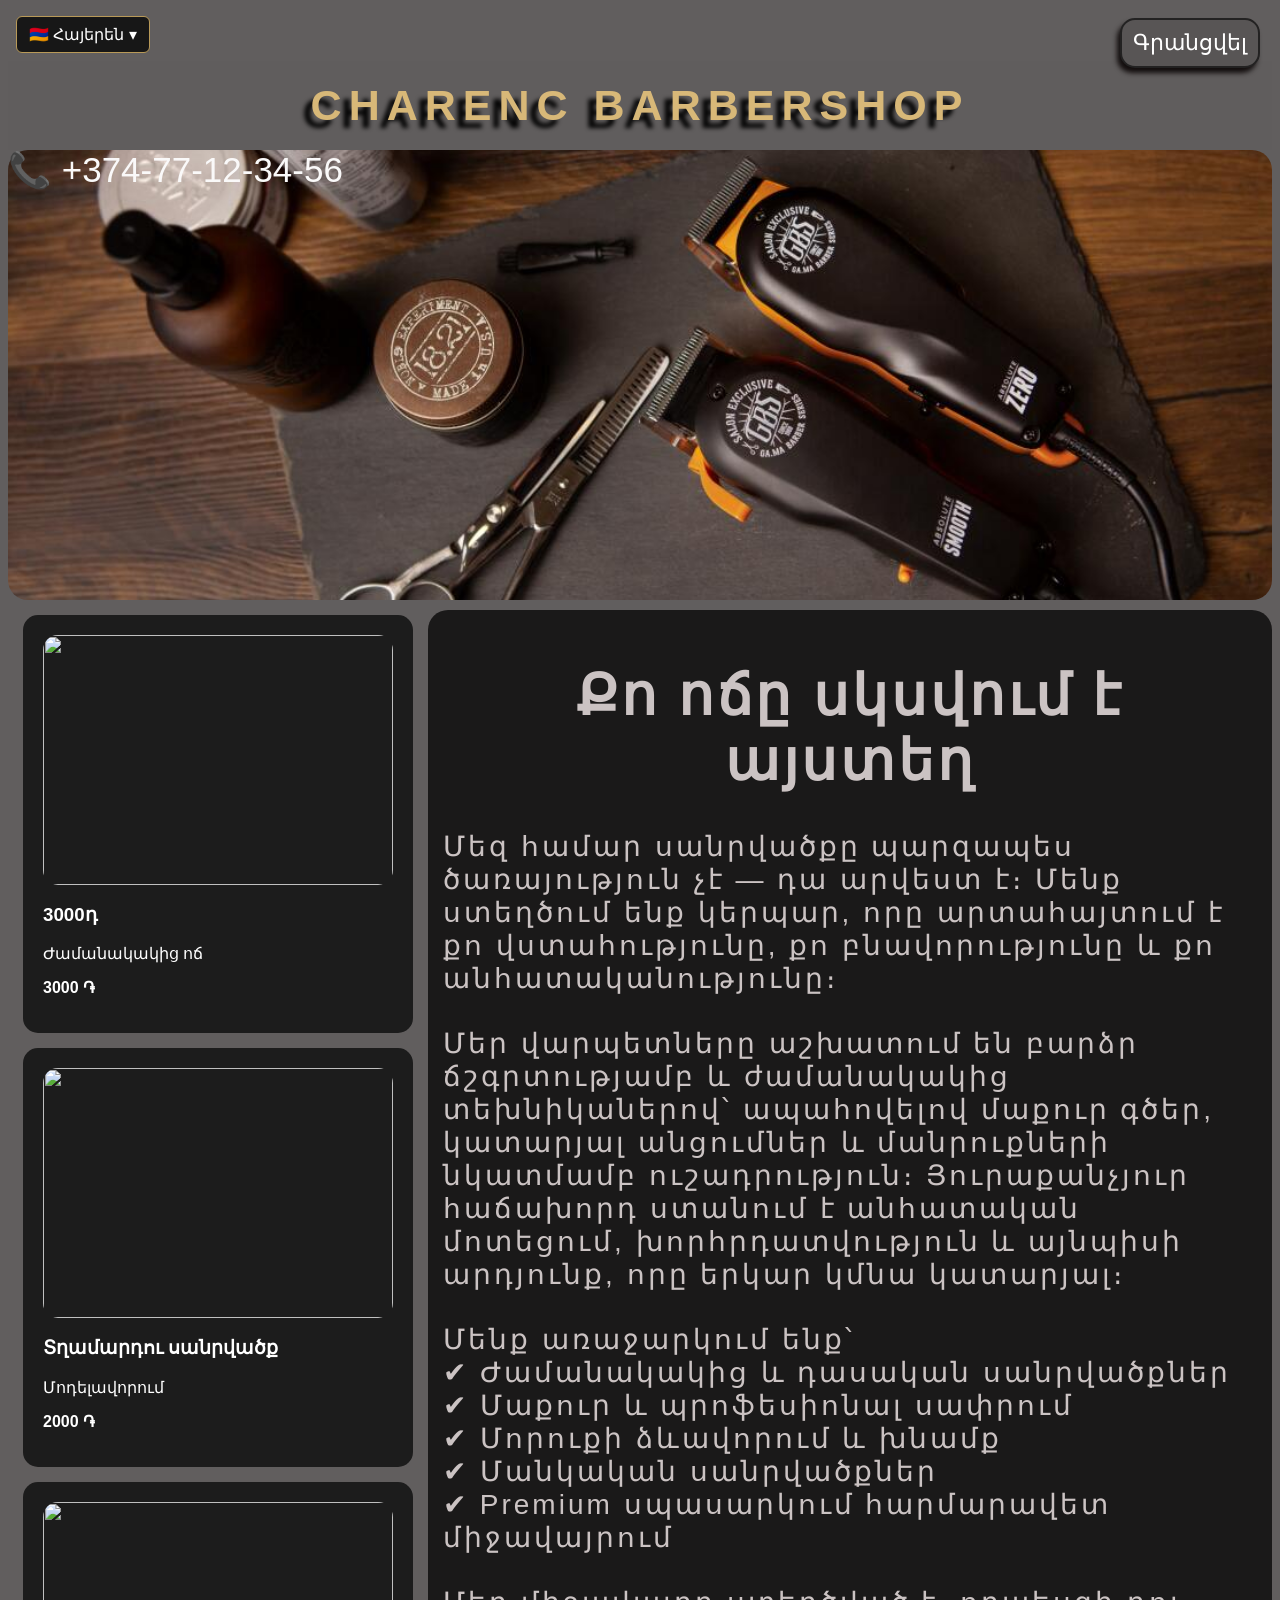
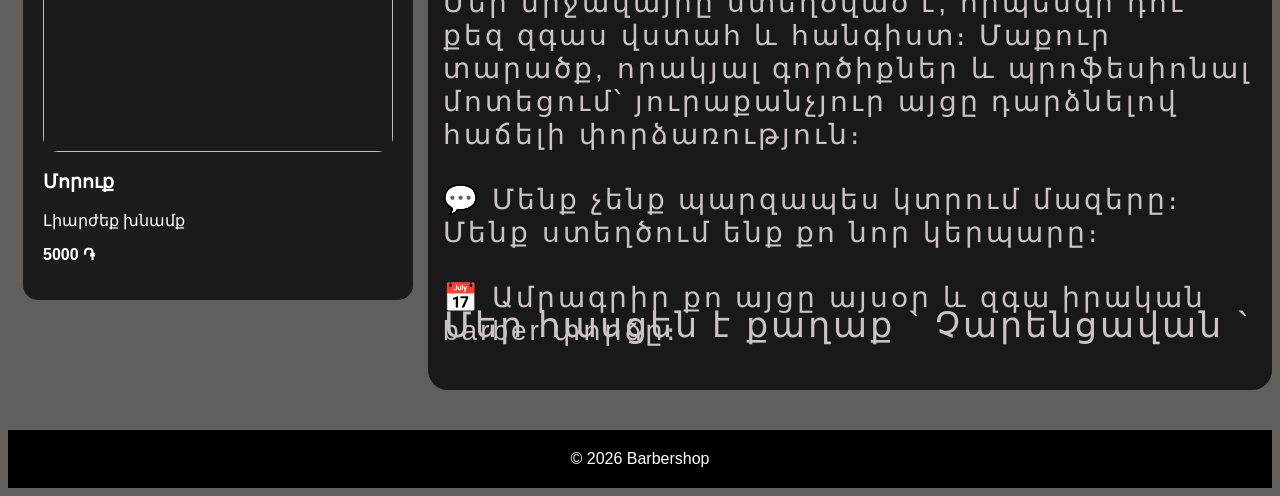
==== public/index.html @ 631d542e "Update index.html" ====
<!DOCTYPE html>
<html lang="hy">
<head>
<meta charset="UTF-8">
<meta name="viewport" content="width=device-width, initial-scale=1.0">
<title>Barbershop</title>
<link rel="stylesheet" href="tun.css">
<style>

</style>

</head>

<body>
<details class="language-switch">
  <summary id="languageButton">🌐 Լեզու ▾</summary>
  <div class="language-menu" aria-label="Language">
    <button type="button" onclick="changeLanguage('hy')" data-lang="hy">🇦🇲 Հայերեն</button>
    <button type="button" onclick="changeLanguage('ru')" data-lang="ru">🇷🇺 Русский</button>
    <button type="button" onclick="changeLanguage('en')" data-lang="en">🇬🇧 English</button>
  </div>
</details>
<button id="bookBtn" >Գրանցվել</button>
<header>
    <p class="p" id="p"> CHARENC BARBERSHOP</p>
   
     
  
</header>



<div id="bookingModal">
  <img class="dd" src="public/img/barber.jpeg" alt="">
<label>Անուն</label><input type="text" id="nameInput" placeholder="Անուն"/>
<label>Հեռախոս</label><input type="text" id="phoneInput" placeholder="հեռախոսահամարը՝ 077123456"/>
<label>Օր</label><select id="daySelect"></select>
<label>Ժամ</label><select id="timeSelect"></select>
<div class="modal-buttons">
<button id="confirmBooking">Հաստատել</button>
<button id="closeModal">Փակել</button>
</div>
<p id="statusMsg"></p>
</div>
<div class="hero">
    
📞 +374-77-12-34-56

</div>
<div class="text1">
     <div class="text2">  
        <div class="card">
            <img src="img/mens-hair-cut-min.jpg" alt="">
            <h3>Տղամարդու սանրվածք</h3>
            <p>Ժամանակակից ոճ</p>
       <p><strong class="service-price"
   data-amd="3000"
   data-rub="600"
   data-usd="8">3000 ֏</strong></p>
            
        </div>
        
        <div class="card">
            <img src="img/Picsart_24-06-06_10-03-38-354-scaled.jpg">
            <h3>Մորուք</h3>
            <p>Մոդելավորում</p>
           <p><strong class="service-price"
   data-amd="2000"
   data-rub="500"
   data-usd="7">2000 ֏</strong></p>
        </div>
        
        <div class="card">
            <img src="img/images.jpg">
            <h3>VIP Փաթեթ</h3>
            <p>Լիարժեք խնամք</p>
         <p><strong class="service-price"
   data-amd="5000"
   data-rub="800"
   data-usd="10">5000 ֏</strong></p>
        </div>
     </div>    
        
    <div class="text">
        
           <h1>  Քո ոճը սկսվում է այստեղ</h1>
    <P>
    Մեզ համար սանրվածքը պարզապես ծառայություն չէ — դա արվեստ է։
    Մենք ստեղծում ենք կերպար, որը արտահայտում է քո վստահությունը, քո բնավորությունը և քո անհատականությունը։
    <br>
    Մեր վարպետները աշխատում են բարձր ճշգրտությամբ և ժամանակակից տեխնիկաներով՝ ապահովելով մաքուր գծեր, կատարյալ անցումներ և մանրուքների նկատմամբ ուշադրություն։ Յուրաքանչյուր հաճախորդ ստանում է անհատական մոտեցում, խորհրդատվություն և այնպիսի արդյունք, որը երկար կմնա կատարյալ։
    
    Մենք առաջարկում ենք՝<br>
    ✔ Ժամանակակից և դասական սանրվածքներ<br>
    ✔ Մաքուր և պրոֆեսիոնալ սափրում<br>
    ✔ Մորուքի ձևավորում և խնամք<br>
    ✔ Մանկական սանրվածքներ<br>
    ✔ Premium սպասարկում հարմարավետ միջավայրում<br><br>
    
    Մեր միջավայրը ստեղծված է, որպեսզի դու քեզ զգաս վստահ և հանգիստ։
     Մաքուր տարածք, որակյալ գործիքներ և պրոֆեսիոնալ մոտեցում՝
      յուրաքանչյուր այցը դարձնելով հաճելի փորձառություն։<br><br>
    
    💬 Մենք չենք պարզապես կտրում մազերը։
    Մենք ստեղծում ենք քո նոր կերպարը։<br><br>
    
    📅 Ամրագրիր քո այցը այսօր և զգա իրական barber փորձը։
        </p>
        <div class="hasc">
             Մեր հասցեն է քաղաք ` Չարենցավան `
        </div>
    </div>  
</div> 
<div class="footer">
<footer>
© 2026 Barbershop
</footer>
</div>
<!-- Lightbox -->

<div id="lightbox" onclick="closeImage()">
<img id="lightbox-img">
</div>

<script>

const API_URL = "/api";

const bookBtn=document.getElementById("bookBtn");
const modal=document.getElementById("bookingModal");
const closeModal=document.getElementById("closeModal");
const daySelect=document.getElementById("daySelect");
const timeSelect=document.getElementById("timeSelect");
const confirmBooking=document.getElementById("confirmBooking");
const statusMsg=document.getElementById("statusMsg");
const nameInput=document.getElementById("nameInput");
const phoneInput=document.getElementById("phoneInput");

  let closedWeekdays = [];
let closedDates = [];
function showAlert(message, type) {
  statusMsg.textContent = translateDynamicMessage(message);
  statusMsg.className = "alert " + type;
  statusMsg.style.display = "block";

  setTimeout(() => {
    statusMsg.style.display = "none";
  }, 4000);
}
async function loadClosedDays() {
  try {
    const res = await fetch(`${API_URL}/closed-days`);
    const data = await res.json();
    closedWeekdays = data.weekdays || [];
    closedDates = data.dates || [];
  } catch (err) {
    console.error("Closed days error");
  }
}
  
bookBtn.onclick=async()=>{modal.style.display="block";statusMsg.textContent="";loadNextWeekDays();await loadTimesWithAvailability();}
closeModal.onclick=()=>{modal.style.display="none";}
daySelect.onchange=async()=>{await loadTimesWithAvailability();}

async function loadNextWeekDays(){
  await loadClosedDays();

  daySelect.innerHTML="";
  const today=new Date();

  for(let i=0;i<=6;i++){
    let d=new Date();
    d.setDate(today.getDate()+i);

    let value=d.toISOString().split("T")[0];
    let weekday=d.getDay(); // 0-6
    let locale = currentLang === "ru" ? "ru-RU" : currentLang === "en" ? "en-US" : "hy-AM";
    let label=d.toLocaleDateString(locale,{weekday:"long",year:"numeric",month:"long",day:"numeric"});

    let option=document.createElement("option");
    option.value=value;
    option.textContent=label;

    if(closedWeekdays.includes(String(weekday)) || closedDates.includes(value)){
      option.disabled=true;
      option.textContent += " (" + translations[currentLang].closedDay + ")";
    }

    daySelect.appendChild(option);
  }
}

function generateAllSlots(){let slots=[],startHour=10,endHour=23;for(let h=startHour;h<endHour;h++){for(let m=0;m<60;m+=30){slots.push(`${String(h).padStart(2,"0")}:${String(m).padStart(2,"0")}`);}}return slots;}

async function loadTimesWithAvailability(){
timeSelect.innerHTML="";
const selectedDate=daySelect.value;
const allSlots=generateAllSlots();
try{const res=await fetch(`${API_URL}/bookings?date=${selectedDate}`);const bookedTimes=await res.json();
allSlots.forEach(slot=>{const option=document.createElement("option");option.value=slot;if(bookedTimes.includes(slot)){option.textContent=`${slot} (${translations[currentLang].booked})`;option.disabled=true;}else{option.textContent=slot;}timeSelect.appendChild(option);});
 }catch(err){showAlert("❌ Սերվերի խնդիր", "error");}
}

confirmBooking.onclick = async () => {
  const name = nameInput.value.trim();
  const phone = phoneInput.value.trim();
  const date = daySelect.value;
  const time = timeSelect.value;

  if (!name || !phone) {
    showAlert("❌ Լրացրեք բոլոր դաշտերը", "error");
    return;
  }

  showAlert("⏳ Ուղարկվում է...", "success");

  try {
    const res = await fetch(`${API_URL}/book`, {
      method: "POST",
      headers: { "Content-Type": "application/json" },
      body: JSON.stringify({ name, phone, date, time })
    });

    const data = await res.json();

    if (res.ok) {
      statusMsg.textContent = "✅ " + translations[currentLang].bookingSuccess;
      await loadTimesWithAvailability();
    } else {
      showAlert("❌ " + data.message, "error");
    }

  } catch (err) {
    showAlert("❌ Սերվերի խնդիր", "error");
  }
};
</script>



<script>
let currentLang = "hy";
const translations = {
  hy: {
    book:"Գրանցվել", name:"Անուն", phone:"Հեռախոս", phonePlaceholder:"հեռախոսահամարը՝ 077123456",
    day:"Օր", time:"Ժամ", confirm:"Հաստատել", close:"Փակել",
    title:"Քո ոճը սկսվում է այստեղ",
    paragraph:`Մեզ համար սանրվածքը պարզապես ծառայություն չէ — դա արվեստ է։
Մենք ստեղծում ենք կերպար, որը արտահայտում է քո վստահությունը, քո բնավորությունը և քո անհատականությունը։
<br><br>Մեր վարպետները աշխատում են բարձր ճշգրտությամբ և ժամանակակից տեխնիկաներով՝ ապահովելով մաքուր գծեր, կատարյալ անցումներ և մանրուքների նկատմամբ ուշադրություն։ Յուրաքանչյուր հաճախորդ ստանում է անհատական մոտեցում, խորհրդատվություն և այնպիսի արդյունք, որը երկար կմնա կատարյալ։
<br><br>Մենք առաջարկում ենք՝<br>✔ Ժամանակակից և դասական սանրվածքներ<br>✔ Մաքուր և պրոֆեսիոնալ սափրում<br>✔ Մորուքի ձևավորում և խնամք<br>✔ Մանկական սանրվածքներ<br>✔ Premium սպասարկում հարմարավետ միջավայրում<br><br>Մեր միջավայրը ստեղծված է, որպեսզի դու քեզ զգաս վստահ և հանգիստ։ Մաքուր տարածք, որակյալ գործիքներ և պրոֆեսիոնալ մոտեցում՝ յուրաքանչյուր այցը դարձնելով հաճելի փորձառություն։
<br><br>💬 Մենք չենք պարզապես կտրում մազերը։ Մենք ստեղծում ենք քո նոր կերպարը։
<br><br>📅 Ամրագրիր քո այցը այսօր և զգա իրական barber փորձը։`,
    services:["3000դ","Տղամարդու սանրվածք","Մորուք","VIP Փաթեթ"],
    descriptions:["Ժամանակակից ոճ","Մոդելավորում","Լիարժեք խնամք"],
    address:"Մեր հասցեն է քաղաք ` Չարենցավան `", closedDay:"Ոչ աշխատանքային", booked:"զբաղված է",
    bookingSuccess:"Պատվերը հաջողությամբ ընդունվեց", required:"Լրացրեք բոլոր դաշտերը",
    sending:"Ուղարկվում է...", serverError:"Սերվերի խնդիր"
  },
  ru: {
    book:"Записаться", name:"Имя", phone:"Телефон", phonePlaceholder:"номер телефона: 077123456",
    day:"Дата", time:"Время", confirm:"Подтвердить", close:"Закрыть",
    title:"Твой стиль начинается здесь",
    paragraph:`Для нас стрижка — это не просто услуга, а искусство. Мы создаём образ, который отражает твою уверенность, характер и индивидуальность.
<br><br>Наши мастера работают с высокой точностью и используют современные техники, обеспечивая чистые линии, идеальные переходы и внимание к деталям. Каждый клиент получает индивидуальный подход, консультацию и результат, который долго остаётся безупречным.
<br><br>Мы предлагаем:<br>✔ Современные и классические стрижки<br>✔ Чистое и профессиональное бритьё<br>✔ Моделирование и уход за бородой<br>✔ Детские стрижки<br>✔ Премиальное обслуживание в комфортной обстановке
<br><br>Наша атмосфера создана для того, чтобы ты чувствовал себя уверенно и спокойно. Чистое пространство, качественные инструменты и профессиональный подход превращают каждый визит в приятный опыт.
<br><br>💬 Мы не просто стрижём волосы. Мы создаём твой новый образ.
<br><br>📅 Запишись сегодня и почувствуй настоящий barber-сервис!`,
    services:["3000р","Мужская стрижка","Борода","VIP-пакет"],
    descriptions:["Современный стиль","Моделирование бороды","Комплексный уход"],
    address:"Наш адрес: город Чаренцаван", closedDay:"нерабочий день", booked:"занято",
    bookingSuccess:"Запись успешно оформлена", required:"Заполните все поля",
    sending:"Отправка...", serverError:"Проблема с сервером"
  },
  en: {
    book:"Book now", name:"Name", phone:"Phone", phonePlaceholder:"phone number: 077123456",
    day:"Date", time:"Time", confirm:"Confirm", close:"Close",
    title:"Your style starts here",
    paragraph:`For us, a haircut is more than a service — it is an art. We create a look that reflects your confidence, character, and individuality.
<br><br>Our barbers work with precision and modern techniques, creating clean lines, seamless fades, and attention to every detail. Each client receives personal attention, advice, and a result that stays looking great.
<br><br>We offer:<br>✔ Modern and classic haircuts<br>✔ Clean, professional shaving<br>✔ Beard styling and care<br>✔ Children's haircuts<br>✔ Premium service in a comfortable setting
<br><br>Our space is designed to help you feel confident and relaxed. A clean environment, quality tools, and a professional approach make every visit enjoyable.
<br><br>💬 We don't just cut hair. We create your new look.
<br><br>📅 Book your visit today and experience a true barber service!`,
    services:["Men's haircut","Beard","VIP Package"],
    descriptions:["Modern style","Beard styling","Complete grooming"],
    address:"Our address: Charentsavan", closedDay:"non-working day", booked:"booked",
    bookingSuccess:"Your booking was successful", required:"Please fill in all fields",
    sending:"Sending...", serverError:"Server problem"
  }
};
  function changeCurrency(lang) {
  const currency = {
    hy: { rate: "amd", symbol: "֏" },
    ru: { rate: "rub", symbol: "₽" },
    en: { rate: "usd", symbol: "$" }
  };

  document.querySelectorAll(".service-price").forEach(price => {
    const amount = price.dataset[currency[lang].rate];
    price.textContent = amount + " " + currency[lang].symbol;
  });
}

function translateDynamicMessage(message) {
  if (currentLang === "hy") return message;
  const t = translations[currentLang];
  const map = {
    "❌ Լրացրեք բոլոր դաշտերը":"❌ " + t.required,
    "⏳ Ուղարկվում է...":"⏳ " + t.sending,
    "❌ Սերվերի խնդիր":"❌ " + t.serverError,
    "Բոլոր դաշտերը պարտադիր են":t.required,
    "Այս օրը փակ է":t.closedDay,
    "Ժամը արդեն զբաղված է":t.booked
  };
  for (const [hy, translated] of Object.entries(map)) {
    if (message.includes(hy)) message = message.replace(hy, translated);
  }
  return message;
}

function changeLanguage(lang) {
  if (!translations[lang]) return;
  currentLang = lang;
  const t = translations[lang];
  document.documentElement.lang = lang;
  document.getElementById("bookBtn").textContent = t.book;
  document.getElementById("confirmBooking").textContent = t.confirm;
  document.getElementById("closeModal").textContent = t.close;
  const labels = document.querySelectorAll("#bookingModal label");
  [t.name, t.phone, t.day, t.time].forEach((text, i) => { if (labels[i]) labels[i].textContent = text; });
  document.getElementById("nameInput").placeholder = t.name;
  document.getElementById("phoneInput").placeholder = t.phonePlaceholder;
  document.querySelector(".text h1").textContent = t.title;
  document.querySelector(".text p").innerHTML = t.paragraph;
  document.querySelectorAll(".text2 .card").forEach((card, i) => {
    if (t.services[i]) card.querySelector("h3").textContent = t.services[i];
    const p = card.querySelectorAll("p");
    if (p[0] && t.descriptions[i]) p[0].textContent = t.descriptions[i];
  });
  document.querySelector(".hasc").textContent = t.address;
  const languageNames = { hy: "🇦🇲 Հայերեն", ru: "🇷🇺 Русский", en: "🇬🇧 English" };
  document.getElementById("languageButton").textContent = languageNames[lang] + " ▾";
  document.querySelectorAll(".language-menu button").forEach(button => {
    button.classList.toggle("active", button.dataset.lang === lang);
  });
  document.querySelector(".language-switch").open = false;
  if (daySelect.options.length) loadNextWeekDays().then(loadTimesWithAvailability);
}
changeLanguage("hy");
</script>

</body>

</html>
---- public/tun.css ----
body {
  font-family: Arial, sans-serif;
  color: white;
  background-color: #252121b8;
}
.language-switch { position:relative; display:inline-block; padding:8px; z-index:1000; }
.language-switch summary { list-style:none; cursor:pointer; padding:8px 12px; border:1px solid #b99a58; border-radius:6px; background:#171717; color:#fff; font:inherit; white-space:nowrap; }
.language-switch summary::-webkit-details-marker { display:none; }
.language-menu { position:absolute; top:calc(100% - 2px); left:8px; min-width:145px; display:flex; flex-direction:column; gap:4px; padding:6px; background:#171717; border:1px solid #b99a58; border-radius:7px; box-shadow:0 6px 18px #0005; }
.language-menu button { cursor:pointer; text-align:left; padding:8px 10px; border:0; border-radius:5px; background:transparent; color:#fff; font:inherit; white-space:nowrap; }
.language-menu button:hover, .language-menu button.active { background:#b99a58; color:#111; }
.dd{ 
  border-radius: 10px;
  height: 190px;

}
#bookBtn{
position: fixed;
right: 20px;
top: 18px;
z-index: 1000;
}
button {
  width: 140px;
  float: right;
  box-shadow: -3px 5px 5px #130e0e;
  height: 50px;
  text-align: center;
  border-radius: 15px;
  cursor: pointer;
  font-size: 22px;
  border: 2px solid #232222;
  background: rgb(88, 85, 85);
  color: white;
  padding: 10px;
  margin-bottom: 5px;
}

.p{
  display: inline;
}
button:active {
  box-shadow: 0 0;
  transform: translateY(4px);
}




 
  .closebtn {
    position: absolute;
    top: 10px;
    right: 15px;
    font-size: 35px;
    margin-left: 18px;
    color: rgb(253, 150, 150); 
   
    }
    
    
 
.text {
  position: relative;
  letter-spacing: 3px;
  border-radius: 20px;
  float: right;
  background-color: #1a1919;
  padding: 15px;
  margin-top: 10px;
  width: 1200px;
  font-size: 28px;
  color: #cbc3c3;
}
.text1 {
  display: flex;
  justify-content: space-between;
}
.hasc {
  position: absolute;
  bottom: 45px;
  left: 16px;
  font-size: 35px;
}
h1 {
  text-align: center;

}
h4{
  font-size: 22px;
  margin-bottom: 45px;
}
header {
  overflow: hidden;
  background: #605d5d;
  padding: 20px;
  text-align: center;
  font-size: 43px;
  font-weight: bold;
  text-transform: uppercase;
  letter-spacing: 7px;
  text-shadow: -8px 8px 4px rgb(5, 5, 5);
}
header>p{
  color: #d8b878;
}
#bookingModal {
  z-index: 1;
  display: none;
  position: fixed;
  top: 50%;
  left: 50%;
  transform: translate(-50%, -50%);
  background: rgb(128, 126, 126);
  padding: 25px;
  border-radius: 15px;
  width: 320px;
  box-shadow: 0 0 15px rgba(0, 0, 0, 0.3);
}
input,
select {
  background-color: #ecedee;
  width: 100%;
  padding: 10px;
  margin: 6px auto 6px auto;
  border-radius: 10px;
  border: 1px solid #ccc;
  font-size: 15px;
}
.modal-buttons {
  display: flex;
  gap: 10px;
  margin-top: 15px;
}
#confirmBooking {
  background: green;
  color: white;
  flex: 1;
}
#closeModal {
  background: #0f4daa;
  flex: 1;
 
}
#statusMsg {
  margin-top: 12px;
  font-size: 14px;
}

.hero {
  background: url("public/img/andrea-donato-MNu0n-3BIKs-unsplash__FocusFillWyIwLjAwIiwiMC4wMCIsMTEwMCw1Mjld.jpg")
    center/cover no-repeat;
  height: 450px;
  font-size: 35px;
  margin: 0;
  border-radius: 20px;
  color:#faf9f9;
}

.card {
  width: 350px;
  margin: 15px;
  background: #1c1c1c;
  padding: 20px;
  border-radius: 15px;
  transition: 0.3s;
}

.card:hover {
  transform: scale(1.05);
}

.card img {
  width: 100%;
  height: 250px;
  object-fit: cover;
  border-radius: 15px;
  display: block;
}

.footer {
  
  background: #000;
  padding: 20px;
  text-align: center;
  margin-top: 40px;
}

#lightbox {
  display: none;
  position: fixed;
  top: 0;
  left: 0;
  width: 100%;
  height: 100%;
  background: rgba(7, 7, 7, 0.9);
  justify-content: center;
  align-items: center;
}


#lightbox img {
  max-width: 90%;
  max-height: 90%;
  border-radius: 20px;
}


@media  (max-width: 1200px) and (min-width: 1000px) {
 
  .text{
    font-size:23px ;
  }
}
@media  (max-width: 1000px) and (min-width: 800px) {
  body{
    width: 95%;
  }
  .h1{
    font-size:25px;
  }
  
 .text{
 font-size: 18px;
}
.hasc{
font-size: 25px;
}

  header {
    font-size: 27px;
    height: 50px;
  }
 
  button{
    width:100px;
    font-size: 15px;
  }
  
  .hero {
    width: auto;
    height:300px ;
    font-size: 27px;
  }
  #bookingModal {
    width: 280px;
    height: auto;
  }
  .card{
    width: 270px;
    height:300px ;
  }
  .card>img{
    width: 100%;
    height: 200px;
  }
 
  .sidenav ol{
   font-size: 17px;
  }
  h4{
    font-size: 20px;
  }
  .sidenav .closebtn{
    font-size: 26px;
    margin-right: 30px;
  
  }
}
@media  (max-width: 800px) and (min-width: 400px) {
  .hero{
    width: 100%;
    height:270px ;
    font-size: 25px;
  }
 .p{
  font-size: 25px;
 }
 button{
  font-size: 15px;
 }

  .card{
    width: 170px;
    font-size: 13px;
  }
  .card>img{
    width: 100%;
    height:150px ;
  }
  .text{
    font-size: 15px;
   
  }
  .hasc{
    font-size: 17px;
  }
}
@media (max-width: 400px){
.hero{
    width: 100%;
    height:180px ;
    font-size: 18px;
  }
#bookBtn {
   width: 100px;
}
  header{
   font-size: 16px;
    margin-top: 20px;
    padding: 0px;
    text-shadow: -4px 4px 4px black;
    letter-spacing: 2px;
  }

 button{
  height: 35px;
  font-size: 10px;

 
 }
  .card{
    margin: 5px;
    padding: 7px;
    width: 100px;
    font-size: 10px;
  }
  .card>img{
    width: 100%;
    height:100px ;
  }
  .text{
    font-size: 8px;
   padding: 7px;
  }
  .hasc{
    font-size: 12px;
  }
  h1{
    font-size: 12px;
  }
  h4{
    font-size:15px ;
  }
}
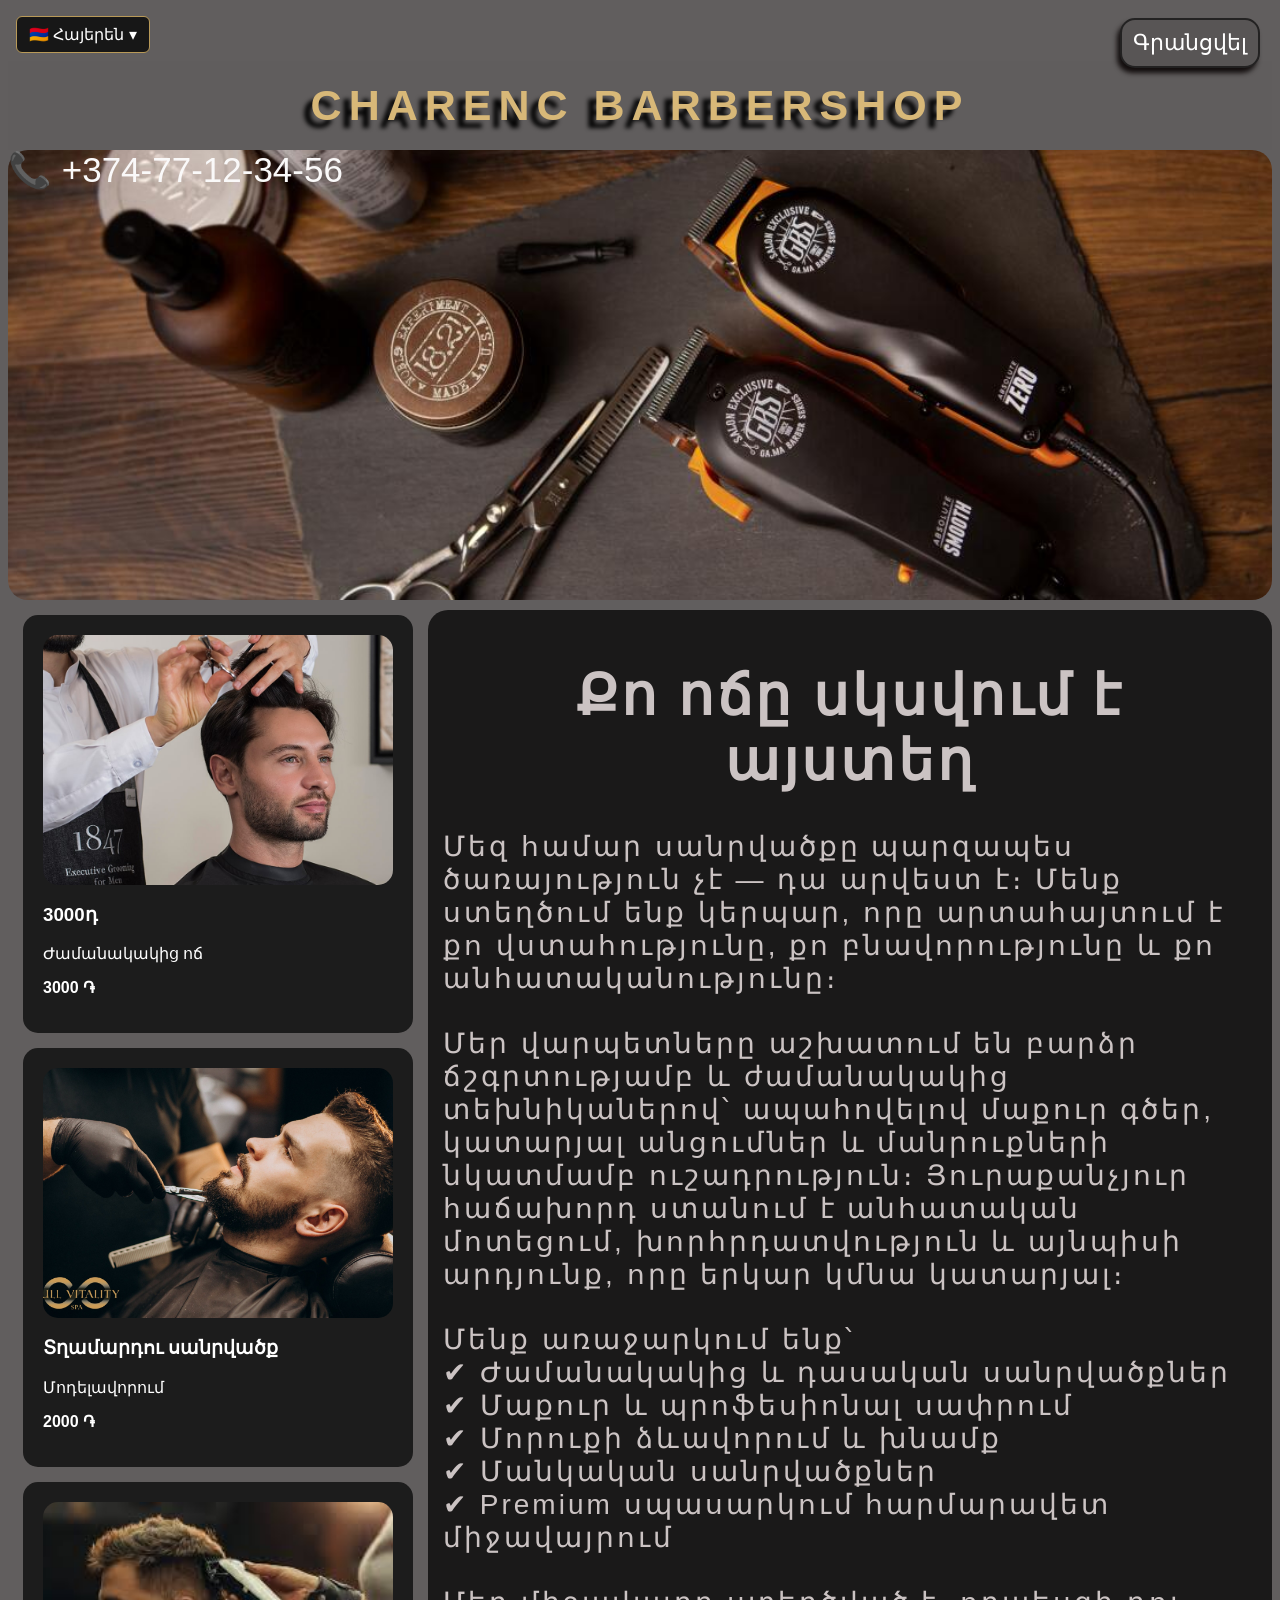
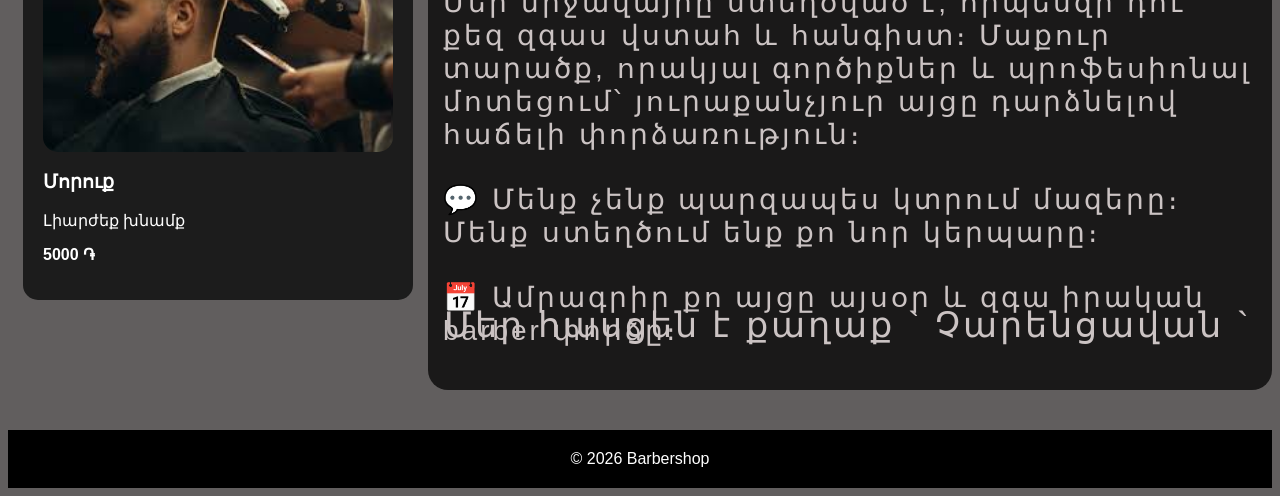
==== commit f5bfe723: "Update print statement from 'Hello' to 'Goodbye'" ====
--- a/public/index.html
+++ b/public/index.html
@@ -50,7 +50,7 @@
 <div class="text1">
      <div class="text2">  
         <div class="card">
-            <img src="img/mens-hair-cut-min.jpg" alt="">
+            <img src="public/img/mens-hair-cut-min.jpg" alt="">
             <h3>Տղամարդու սանրվածք</h3>
             <p>Ժամանակակից ոճ</p>
        <p><strong class="service-price"
@@ -61,7 +61,7 @@
         </div>
         
         <div class="card">
-            <img src="img/Picsart_24-06-06_10-03-38-354-scaled.jpg">
+            <img src="public/img/Picsart_24-06-06_10-03-38-354-scaled.jpg">
             <h3>Մորուք</h3>
             <p>Մոդելավորում</p>
            <p><strong class="service-price"
@@ -71,7 +71,7 @@
         </div>
         
         <div class="card">
-            <img src="img/images.jpg">
+            <img src="public/img/images.jpg">
             <h3>VIP Փաթեթ</h3>
             <p>Լիարժեք խնամք</p>
          <p><strong class="service-price"
@@ -322,8 +322,9 @@
 
 function changeLanguage(lang) {
   if (!translations[lang]) return;
-  currentLang = lang;
-  const t = translations[lang];
+ currentLang = lang;
+const t = translations[lang];
+changeCurrency(lang);
   document.documentElement.lang = lang;
   document.getElementById("bookBtn").textContent = t.book;
   document.getElementById("confirmBooking").textContent = t.confirm;
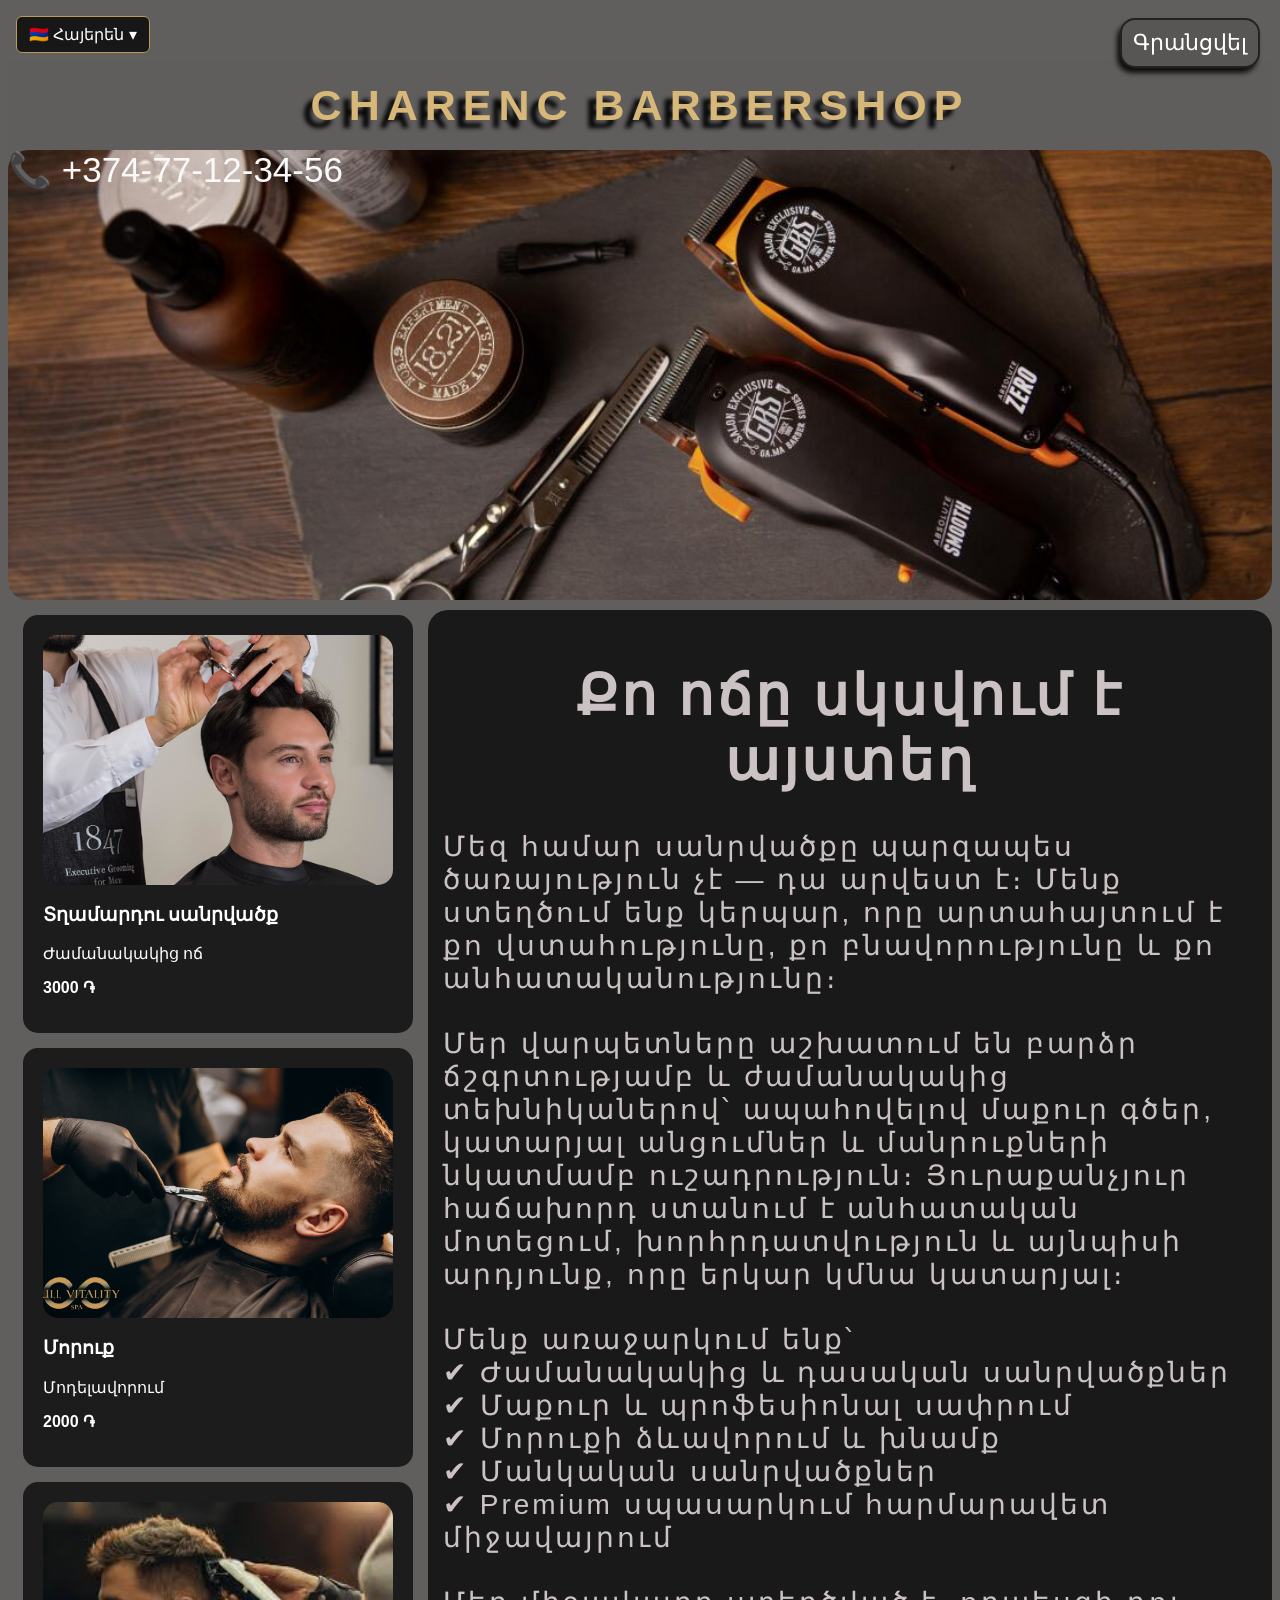
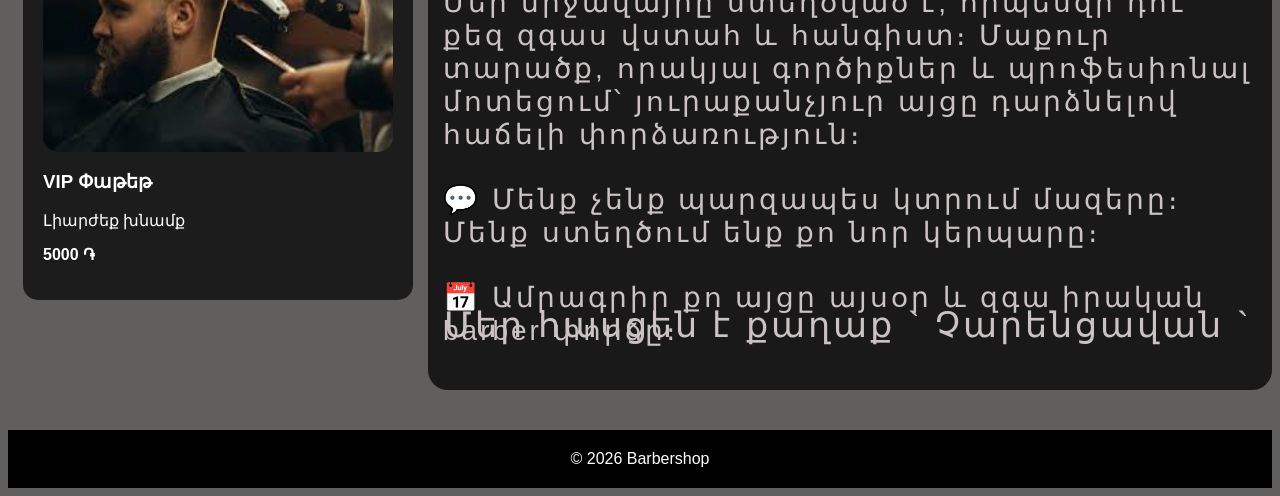
==== commit 526d0395: "Update print statement from 'Hello' to 'Goodbye'" ====
--- a/public/index.html
+++ b/public/index.html
@@ -251,7 +251,7 @@
 <br><br>Մենք առաջարկում ենք՝<br>✔ Ժամանակակից և դասական սանրվածքներ<br>✔ Մաքուր և պրոֆեսիոնալ սափրում<br>✔ Մորուքի ձևավորում և խնամք<br>✔ Մանկական սանրվածքներ<br>✔ Premium սպասարկում հարմարավետ միջավայրում<br><br>Մեր միջավայրը ստեղծված է, որպեսզի դու քեզ զգաս վստահ և հանգիստ։ Մաքուր տարածք, որակյալ գործիքներ և պրոֆեսիոնալ մոտեցում՝ յուրաքանչյուր այցը դարձնելով հաճելի փորձառություն։
 <br><br>💬 Մենք չենք պարզապես կտրում մազերը։ Մենք ստեղծում ենք քո նոր կերպարը։
 <br><br>📅 Ամրագրիր քո այցը այսօր և զգա իրական barber փորձը։`,
-    services:["3000դ","Տղամարդու սանրվածք","Մորուք","VIP Փաթեթ"],
+    services:["Տղամարդու սանրվածք","Մորուք","VIP Փաթեթ"],
     descriptions:["Ժամանակակից ոճ","Մոդելավորում","Լիարժեք խնամք"],
     address:"Մեր հասցեն է քաղաք ` Չարենցավան `", closedDay:"Ոչ աշխատանքային", booked:"զբաղված է",
     bookingSuccess:"Պատվերը հաջողությամբ ընդունվեց", required:"Լրացրեք բոլոր դաշտերը",
@@ -267,7 +267,7 @@
 <br><br>Наша атмосфера создана для того, чтобы ты чувствовал себя уверенно и спокойно. Чистое пространство, качественные инструменты и профессиональный подход превращают каждый визит в приятный опыт.
 <br><br>💬 Мы не просто стрижём волосы. Мы создаём твой новый образ.
 <br><br>📅 Запишись сегодня и почувствуй настоящий barber-сервис!`,
-    services:["3000р","Мужская стрижка","Борода","VIP-пакет"],
+    services:["Мужская стрижка","Борода","VIP-пакет"],
     descriptions:["Современный стиль","Моделирование бороды","Комплексный уход"],
     address:"Наш адрес: город Чаренцаван", closedDay:"нерабочий день", booked:"занято",
     bookingSuccess:"Запись успешно оформлена", required:"Заполните все поля",
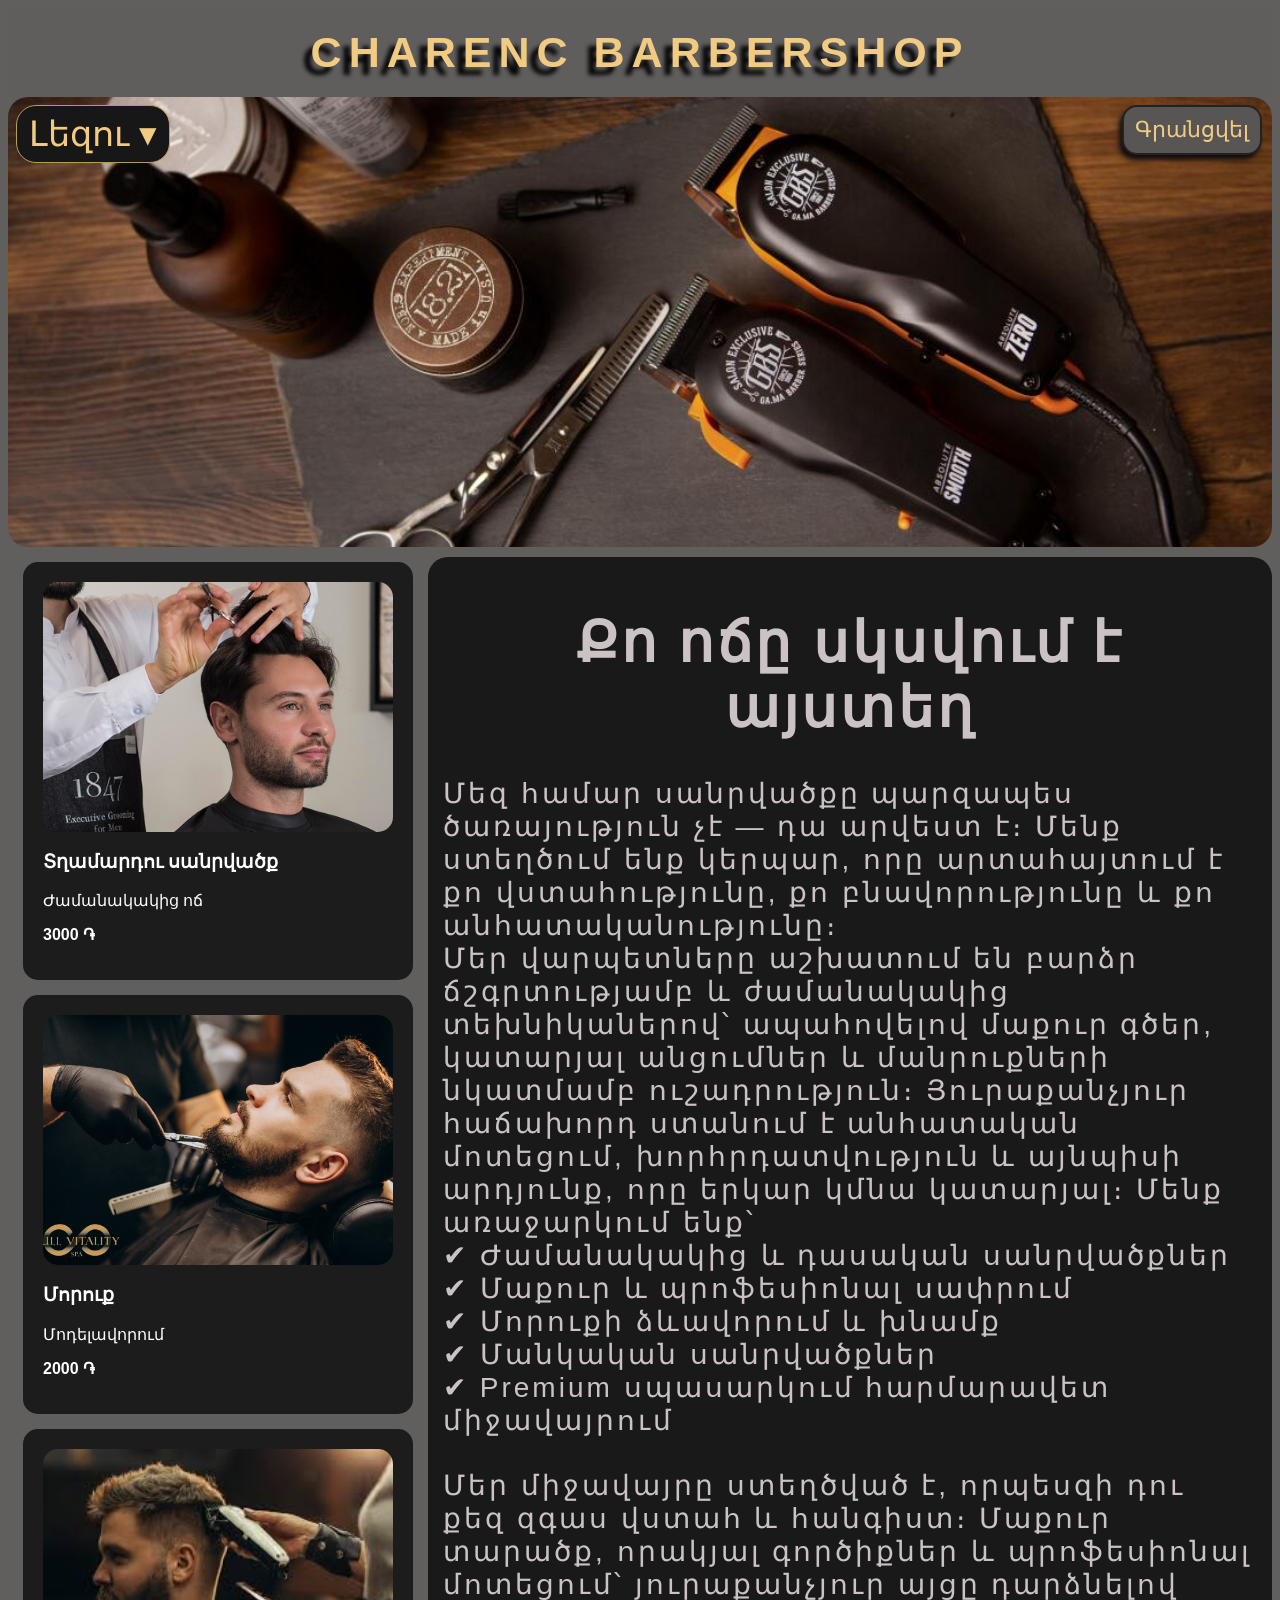
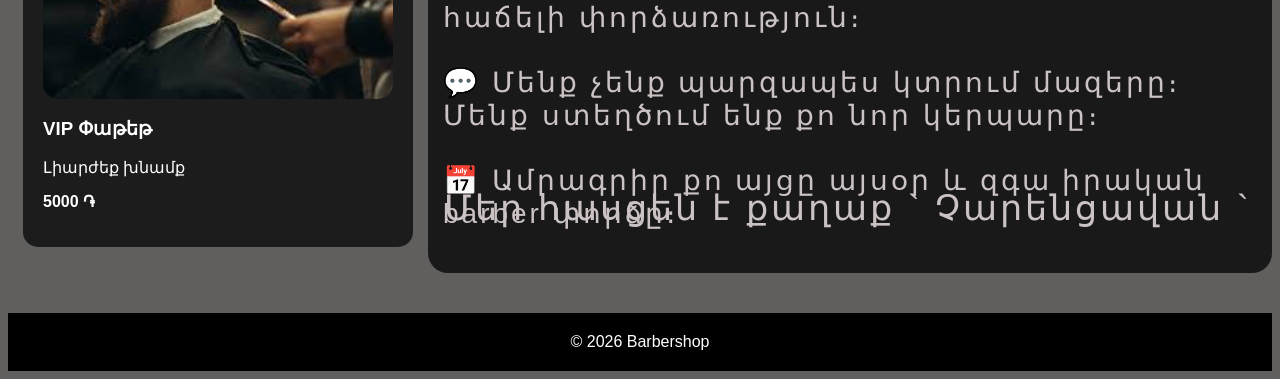
==== commit a8613915: "Update fmt.Println message from 'Hello' to 'Goodbye'" ====
--- a/public/index.html
+++ b/public/index.html
@@ -5,22 +5,9 @@
 <meta name="viewport" content="width=device-width, initial-scale=1.0">
 <title>Barbershop</title>
 <link rel="stylesheet" href="tun.css">
-<style>
-
-</style>
-
-</head>
 
 <body>
-<details class="language-switch">
-  <summary id="languageButton">🌐 Լեզու ▾</summary>
-  <div class="language-menu" aria-label="Language">
-    <button type="button" onclick="changeLanguage('hy')" data-lang="hy">🇦🇲 Հայերեն</button>
-    <button type="button" onclick="changeLanguage('ru')" data-lang="ru">🇷🇺 Русский</button>
-    <button type="button" onclick="changeLanguage('en')" data-lang="en">🇬🇧 English</button>
-  </div>
-</details>
-<button id="bookBtn" >Գրանցվել</button>
+
 <header>
     <p class="p" id="p"> CHARENC BARBERSHOP</p>
    
@@ -43,9 +30,16 @@
 <p id="statusMsg"></p>
 </div>
 <div class="hero">
-    
-📞 +374-77-12-34-56
-
+ <details class="language-switch">
+  <summary id="languageButton"> Լեզու ▾</summary>
+  <div class="language-menu" aria-label="Language">
+    <button type="button" onclick="changeLanguage('hy')" data-lang="hy">🌐ᴀᴍ</button>
+    <button type="button" onclick="changeLanguage('ru')" data-lang="ru">🌐ʀᴜ</button>
+    <button type="button" onclick="changeLanguage('en')" data-lang="en">🌐ᴜꜱ</button>
+  </div>
+</details><!--📞 +374-77-12-34-56-->
+
+<button id="bookBtn" >Գրանցվել</button>
 </div>
 <div class="text1">
      <div class="text2">  
@@ -239,7 +233,7 @@
 
 
 <script>
-let currentLang = "hy";
+let currentLang = localStorage.getItem("siteLanguage") || "hy";
 const translations = {
   hy: {
     book:"Գրանցվել", name:"Անուն", phone:"Հեռախոս", phonePlaceholder:"հեռախոսահամարը՝ 077123456",
@@ -323,7 +317,10 @@
 function changeLanguage(lang) {
   if (!translations[lang]) return;
  currentLang = lang;
+localStorage.setItem("siteLanguage", lang);
 const t = translations[lang];
+
+changeCurrency(lang);
 changeCurrency(lang);
   document.documentElement.lang = lang;
   document.getElementById("bookBtn").textContent = t.book;
@@ -341,7 +338,12 @@
     if (p[0] && t.descriptions[i]) p[0].textContent = t.descriptions[i];
   });
   document.querySelector(".hasc").textContent = t.address;
-  const languageNames = { hy: "🇦🇲 Հայերեն", ru: "🇷🇺 Русский", en: "🇬🇧 English" };
+  <details class="language-switch">
+  <summary id="languageButton"> Լեզու ▾</summary>
+ const languageNames = { hy: "🌐ᴀᴍ", ru: "🌐ʀᴜ", en: "🌐 ᴜꜱ" };
+</details><!--📞 +374-77-12-34-56-->
+
+<button id="bookBtn" >Գրանցվել</button>};
   document.getElementById("languageButton").textContent = languageNames[lang] + " ▾";
   document.querySelectorAll(".language-menu button").forEach(button => {
     button.classList.toggle("active", button.dataset.lang === lang);
@@ -349,7 +351,7 @@
   document.querySelector(".language-switch").open = false;
   if (daySelect.options.length) loadNextWeekDays().then(loadTimesWithAvailability);
 }
-changeLanguage("hy");
+changeLanguage(currentLang);
 </script>
 
 </body>
--- a/public/tun.css
+++ b/public/tun.css
@@ -4,10 +4,10 @@
   background-color: #252121b8;
 }
 .language-switch { position:relative; display:inline-block; padding:8px; z-index:1000; }
-.language-switch summary { list-style:none; cursor:pointer; padding:8px 12px; border:1px solid #b99a58; border-radius:6px; background:#171717; color:#fff; font:inherit; white-space:nowrap; }
+.language-switch summary { list-style:none; cursor:pointer; padding:8px 12px; border:1px solid #b99a58; border-radius:20px; background:#171717; color:#f2cb83; font:inherit; white-space:nowrap; }
 .language-switch summary::-webkit-details-marker { display:none; }
 .language-menu { position:absolute; top:calc(100% - 2px); left:8px; min-width:145px; display:flex; flex-direction:column; gap:4px; padding:6px; background:#171717; border:1px solid #b99a58; border-radius:7px; box-shadow:0 6px 18px #0005; }
-.language-menu button { cursor:pointer; text-align:left; padding:8px 10px; border:0; border-radius:5px; background:transparent; color:#fff; font:inherit; white-space:nowrap; }
+.language-menu button { z-index: 1000;cursor:pointer; text-align:left; padding:8px 10px; border:0px; border-radius:15px; background:transparent; color:#f2cb83; font:inherit; white-space:nowrap; }
 .language-menu button:hover, .language-menu button.active { background:#b99a58; color:#111; }
 .dd{ 
   border-radius: 10px;
@@ -15,10 +15,11 @@
 
 }
 #bookBtn{
-position: fixed;
+right: 25px;
 right: 20px;
-top: 18px;
+margin: 8px 10px;
 z-index: 1000;
+color:#f2cb83 ;
 }
 button {
   width: 140px;
@@ -102,10 +103,10 @@
   text-shadow: -8px 8px 4px rgb(5, 5, 5);
 }
 header>p{
-  color: #d8b878;
+color:#f2cb83;
 }
 #bookingModal {
-  z-index: 1;
+  z-index: 2000;
   display: none;
   position: fixed;
   top: 50%;
@@ -267,6 +268,11 @@
   
   }
 }
+@media (max-width: 600px) {
+  .hero img {
+    height: 250px;
+  }
+}
 @media  (max-width: 800px) and (min-width: 400px) {
   .hero{
     width: 100%;
@@ -290,7 +296,7 @@
   }
   .text{
     font-size: 15px;
-   
+    letter-spacing: 1px;
   }
   .hasc{
     font-size: 17px;
@@ -330,8 +336,9 @@
     height:100px ;
   }
   .text{
-    font-size: 8px;
+    font-size: 5px;
    padding: 7px;
+   letter-spacing: 0px;
   }
   .hasc{
     font-size: 12px;
@@ -350,6 +357,3 @@
 
 
 
-
-
-
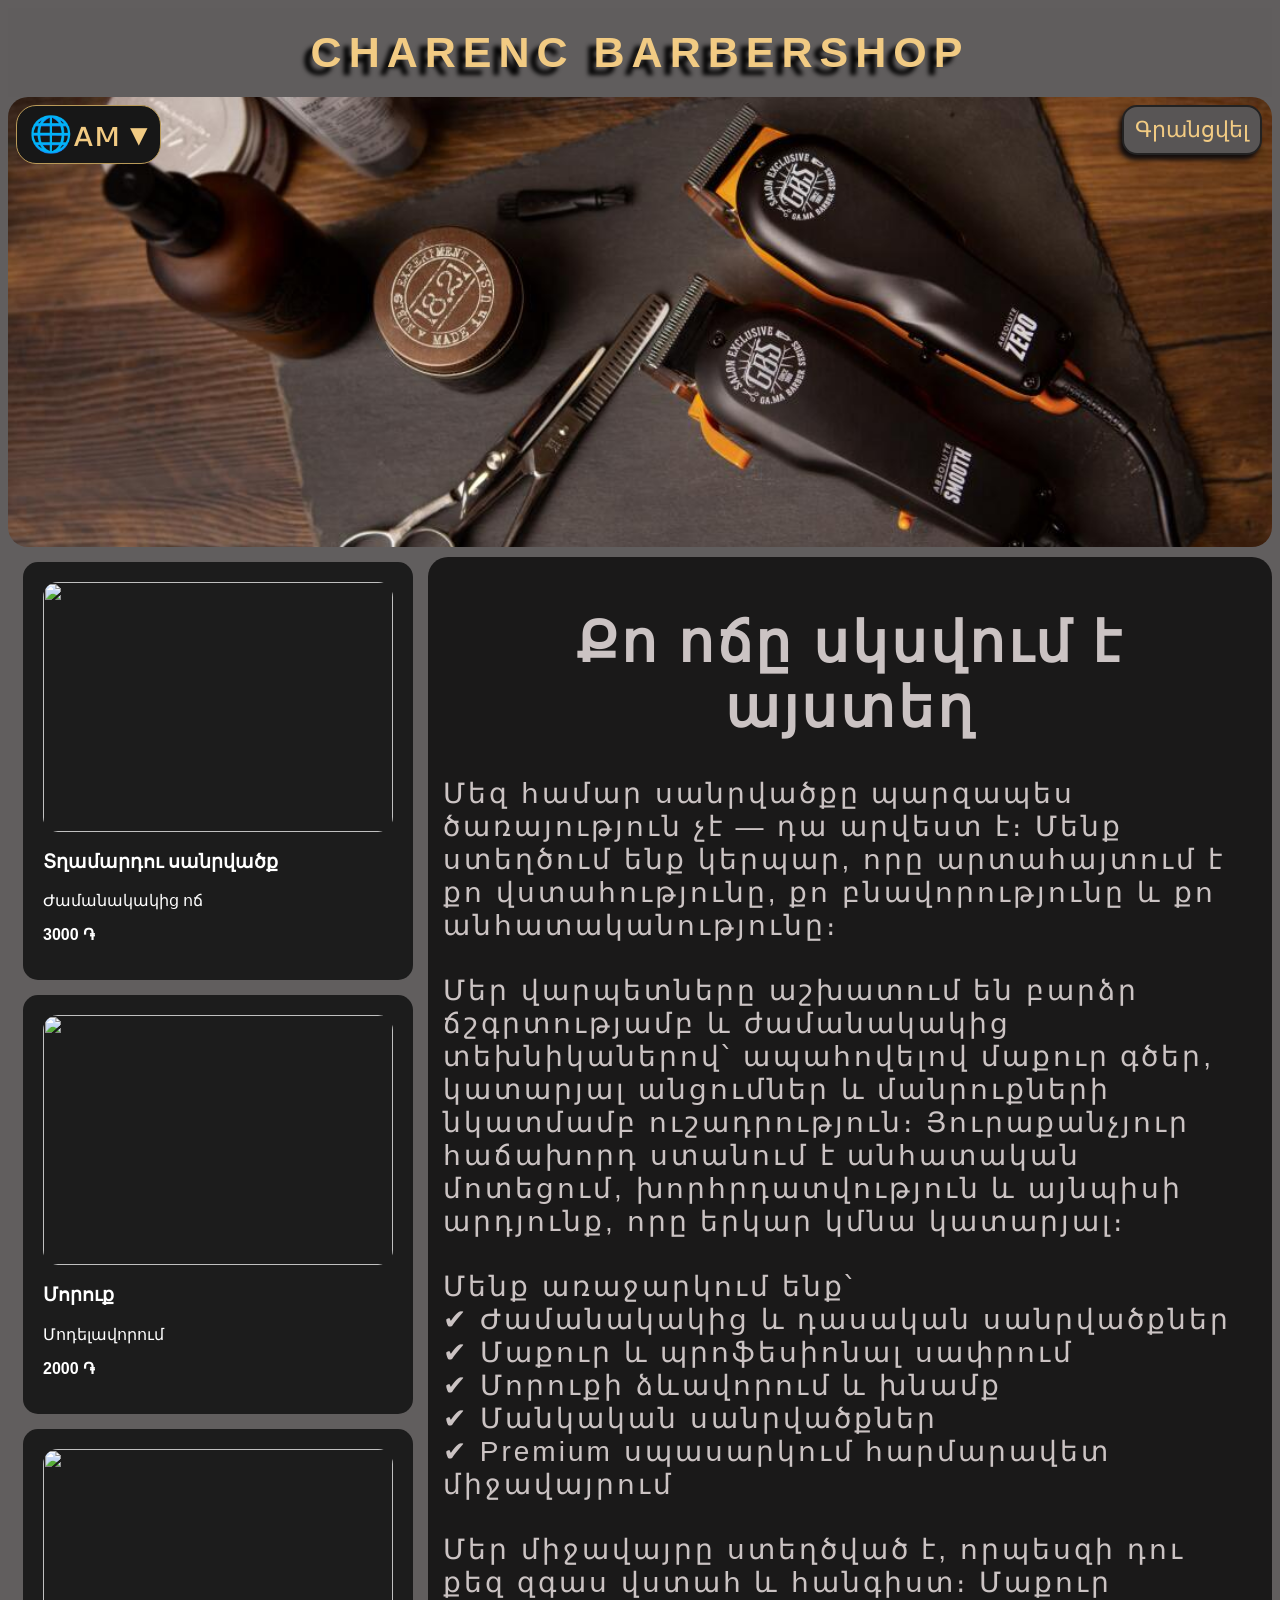
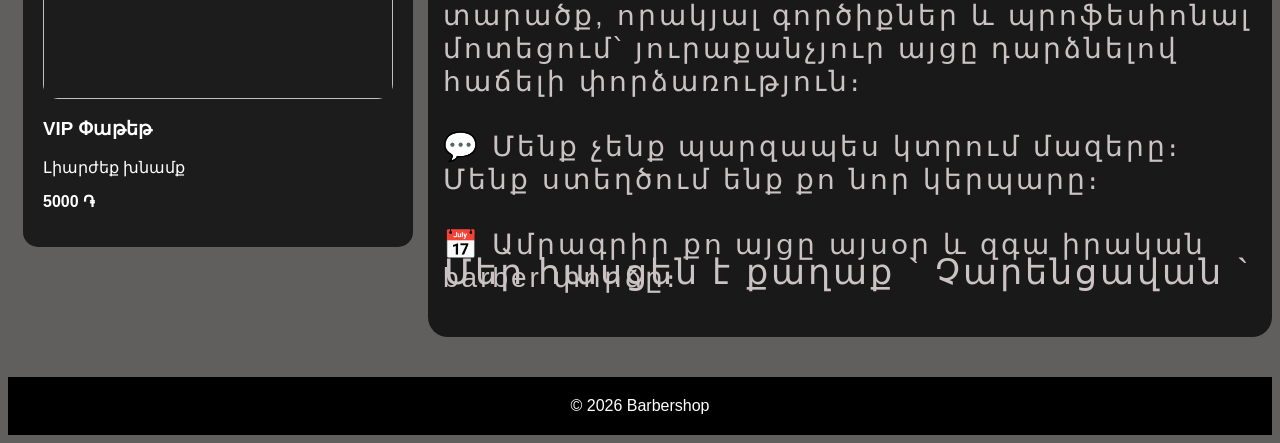
==== commit ab8cda63: "Update print statement from 'Hello' to 'Goodbye'" ====
--- a/public/index.html
+++ b/public/index.html
@@ -6,7 +6,10 @@
 <title>Barbershop</title>
 <link rel="stylesheet" href="tun.css">
 
+</head>
+
 <body>
+
 
 <header>
     <p class="p" id="p"> CHARENC BARBERSHOP</p>
@@ -29,8 +32,12 @@
 </div>
 <p id="statusMsg"></p>
 </div>
+
+
+
 <div class="hero">
- <details class="language-switch">
+
+   <details class="language-switch">
   <summary id="languageButton"> Լեզու ▾</summary>
   <div class="language-menu" aria-label="Language">
     <button type="button" onclick="changeLanguage('hy')" data-lang="hy">🌐ᴀᴍ</button>
@@ -44,7 +51,7 @@
 <div class="text1">
      <div class="text2">  
         <div class="card">
-            <img src="public/img/mens-hair-cut-min.jpg" alt="">
+            <img src="img/mens-hair-cut-min.jpg" alt="">
             <h3>Տղամարդու սանրվածք</h3>
             <p>Ժամանակակից ոճ</p>
        <p><strong class="service-price"
@@ -55,7 +62,7 @@
         </div>
         
         <div class="card">
-            <img src="public/img/Picsart_24-06-06_10-03-38-354-scaled.jpg">
+            <img src="img/Picsart_24-06-06_10-03-38-354-scaled.jpg">
             <h3>Մորուք</h3>
             <p>Մոդելավորում</p>
            <p><strong class="service-price"
@@ -65,7 +72,7 @@
         </div>
         
         <div class="card">
-            <img src="public/img/images.jpg">
+            <img src="img/images.jpg">
             <h3>VIP Փաթեթ</h3>
             <p>Լիարժեք խնամք</p>
          <p><strong class="service-price"
@@ -118,7 +125,7 @@
 
 <script>
 
-const API_URL = "/api";
+const API_URL = "https://barbershop-9qbq.onrender.com/api";
 
 const bookBtn=document.getElementById("bookBtn");
 const modal=document.getElementById("bookingModal");
@@ -233,7 +240,7 @@
 
 
 <script>
-let currentLang = localStorage.getItem("siteLanguage") || "hy";
+let currentLang = "hy";
 const translations = {
   hy: {
     book:"Գրանցվել", name:"Անուն", phone:"Հեռախոս", phonePlaceholder:"հեռախոսահամարը՝ 077123456",
@@ -277,14 +284,14 @@
 <br><br>Our space is designed to help you feel confident and relaxed. A clean environment, quality tools, and a professional approach make every visit enjoyable.
 <br><br>💬 We don't just cut hair. We create your new look.
 <br><br>📅 Book your visit today and experience a true barber service!`,
-    services:["Men's haircut","Beard","VIP Package"],
-    descriptions:["Modern style","Beard styling","Complete grooming"],
+    services:["Men's haircut","Beard","VIP Package "],
+    descriptions:["Modern style","Beard styling","Complete grooming",],
     address:"Our address: Charentsavan", closedDay:"non-working day", booked:"booked",
     bookingSuccess:"Your booking was successful", required:"Please fill in all fields",
     sending:"Sending...", serverError:"Server problem"
   }
 };
-  function changeCurrency(lang) {
+function changeCurrency(lang) {
   const currency = {
     hy: { rate: "amd", symbol: "֏" },
     ru: { rate: "rub", symbol: "₽" },
@@ -317,12 +324,9 @@
 function changeLanguage(lang) {
   if (!translations[lang]) return;
  currentLang = lang;
-localStorage.setItem("siteLanguage", lang);
 const t = translations[lang];
 
 changeCurrency(lang);
-changeCurrency(lang);
-  document.documentElement.lang = lang;
   document.getElementById("bookBtn").textContent = t.book;
   document.getElementById("confirmBooking").textContent = t.confirm;
   document.getElementById("closeModal").textContent = t.close;
@@ -338,12 +342,7 @@
     if (p[0] && t.descriptions[i]) p[0].textContent = t.descriptions[i];
   });
   document.querySelector(".hasc").textContent = t.address;
-  <details class="language-switch">
-  <summary id="languageButton"> Լեզու ▾</summary>
- const languageNames = { hy: "🌐ᴀᴍ", ru: "🌐ʀᴜ", en: "🌐 ᴜꜱ" };
-</details><!--📞 +374-77-12-34-56-->
-
-<button id="bookBtn" >Գրանցվել</button>};
+  const languageNames = { hy: "🌐ᴀᴍ", ru: "🌐ʀᴜ", en: "🌐 ᴜꜱ" };
   document.getElementById("languageButton").textContent = languageNames[lang] + " ▾";
   document.querySelectorAll(".language-menu button").forEach(button => {
     button.classList.toggle("active", button.dataset.lang === lang);
@@ -351,7 +350,7 @@
   document.querySelector(".language-switch").open = false;
   if (daySelect.options.length) loadNextWeekDays().then(loadTimesWithAvailability);
 }
-changeLanguage(currentLang);
+changeLanguage("hy");
 </script>
 
 </body>
@@ -365,3 +364,4 @@
 
 
 
+
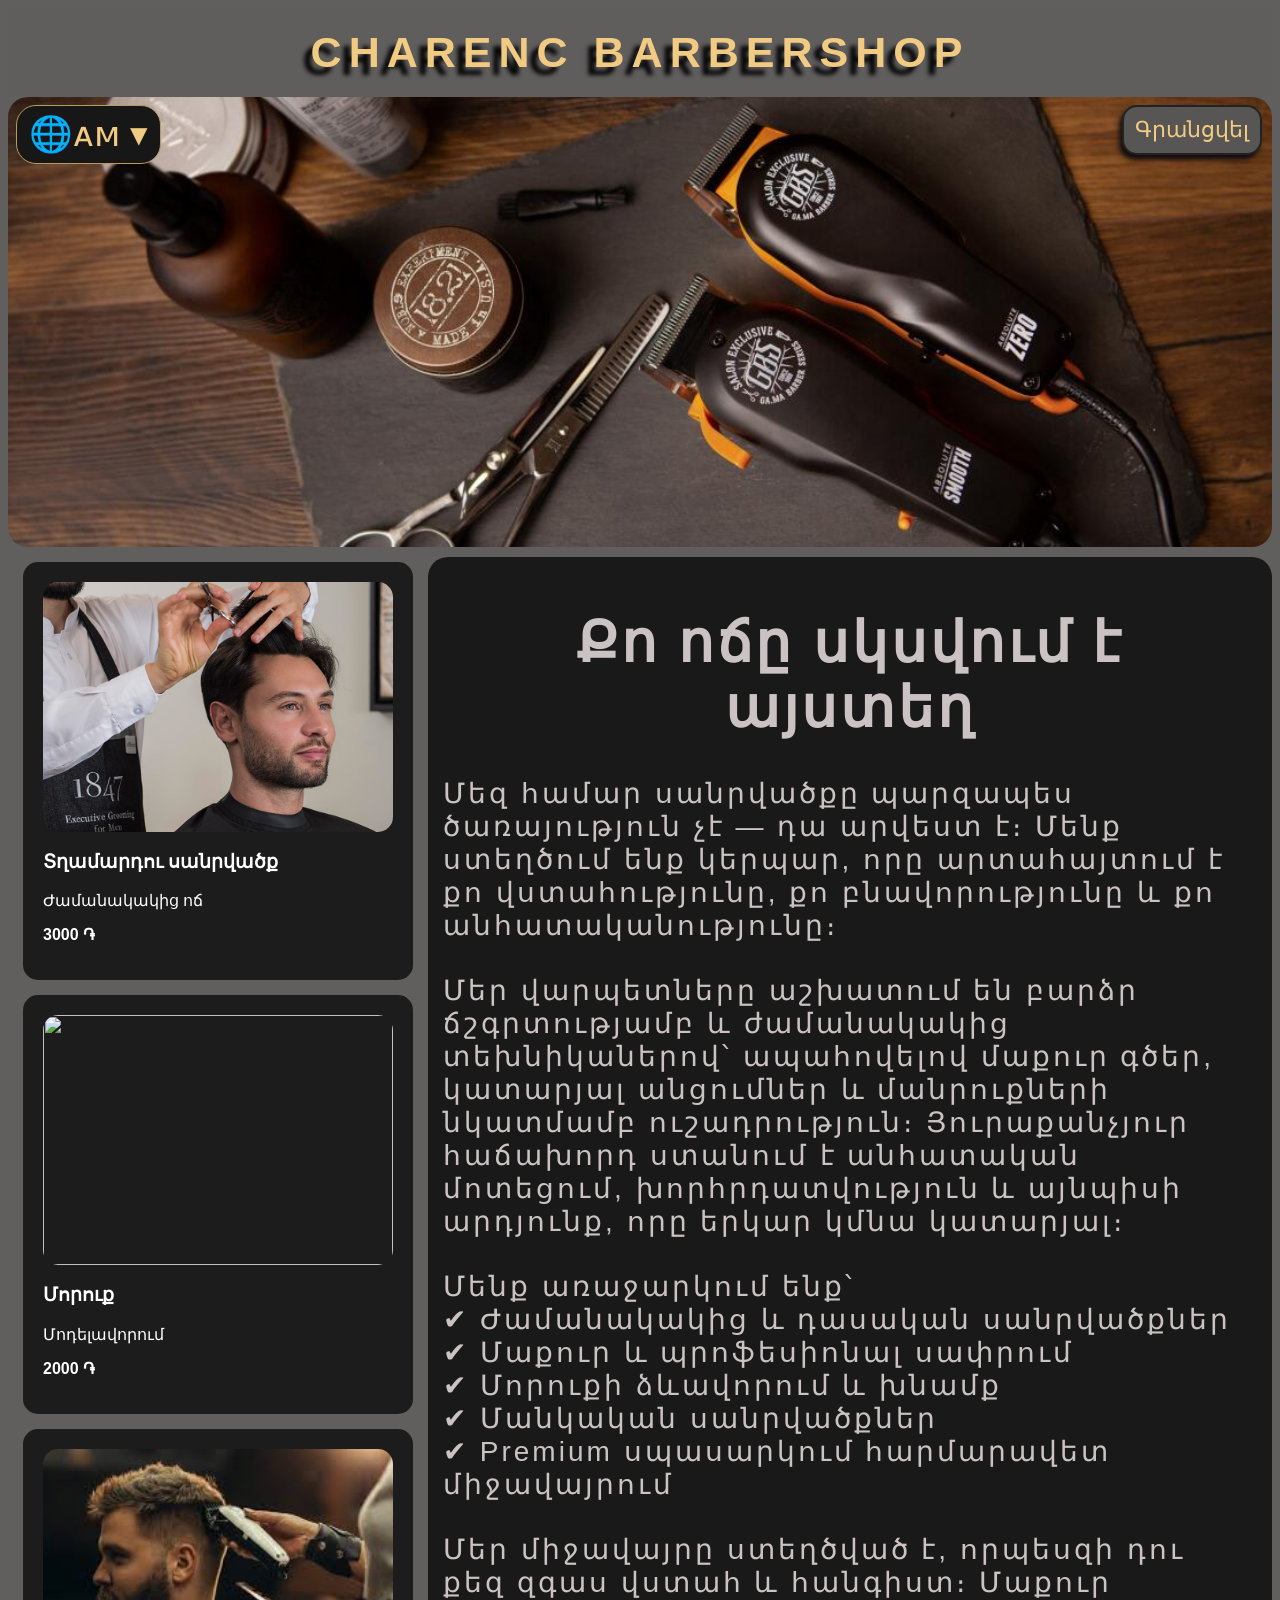
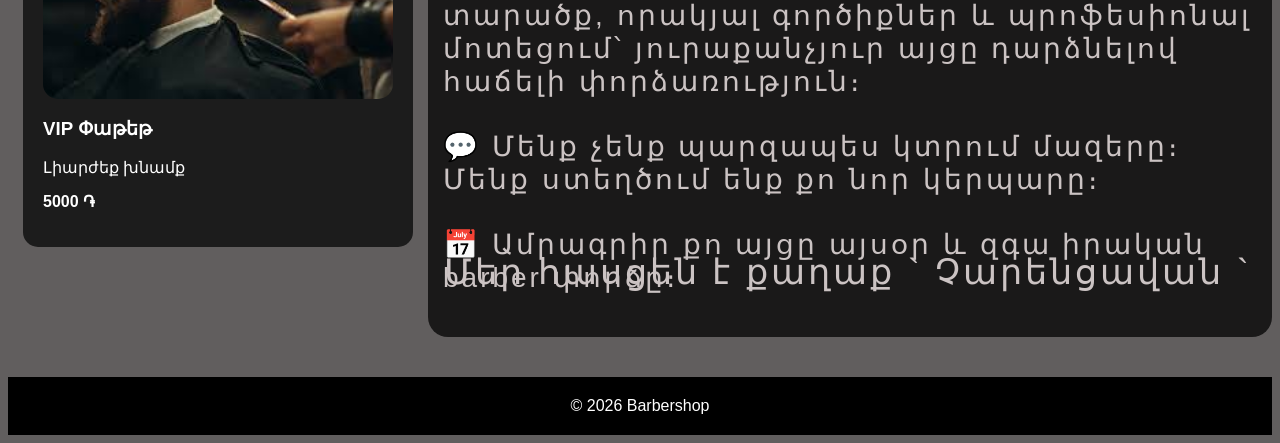
==== commit 4ea5b0a8: "Update print statement from 'Hello' to 'Goodbye'" ====
--- a/public/index.html
+++ b/public/index.html
@@ -51,7 +51,7 @@
 <div class="text1">
      <div class="text2">  
         <div class="card">
-            <img src="img/mens-hair-cut-min.jpg" alt="">
+            <img src="public/img/mens-hair-cut-min.jpg" alt="">
             <h3>Տղամարդու սանրվածք</h3>
             <p>Ժամանակակից ոճ</p>
        <p><strong class="service-price"
@@ -62,7 +62,7 @@
         </div>
         
         <div class="card">
-            <img src="img/Picsart_24-06-06_10-03-38-354-scaled.jpg">
+            <img src="puplic/img/Picsart_24-06-06_10-03-38-354-scaled.jpg">
             <h3>Մորուք</h3>
             <p>Մոդելավորում</p>
            <p><strong class="service-price"
@@ -72,7 +72,7 @@
         </div>
         
         <div class="card">
-            <img src="img/images.jpg">
+            <img src="public/img/images.jpg">
             <h3>VIP Փաթեթ</h3>
             <p>Լիարժեք խնամք</p>
          <p><strong class="service-price"
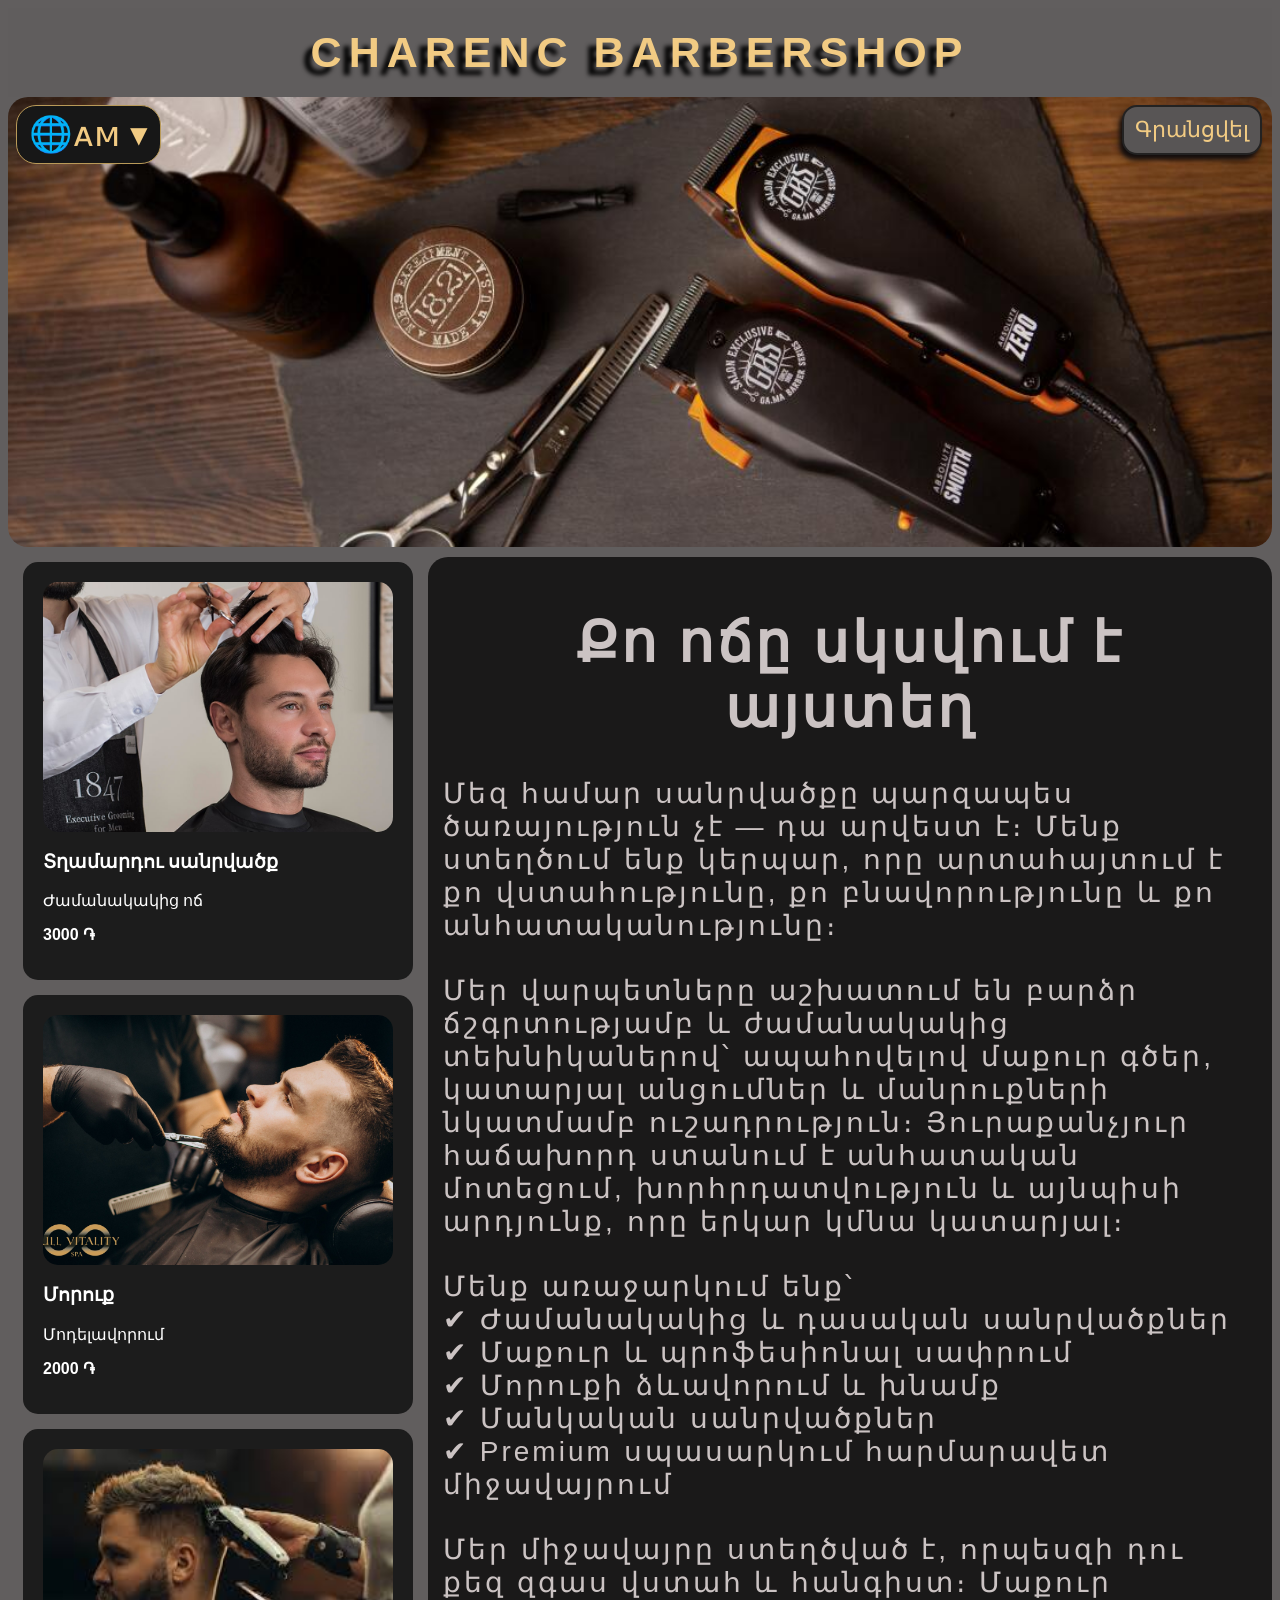
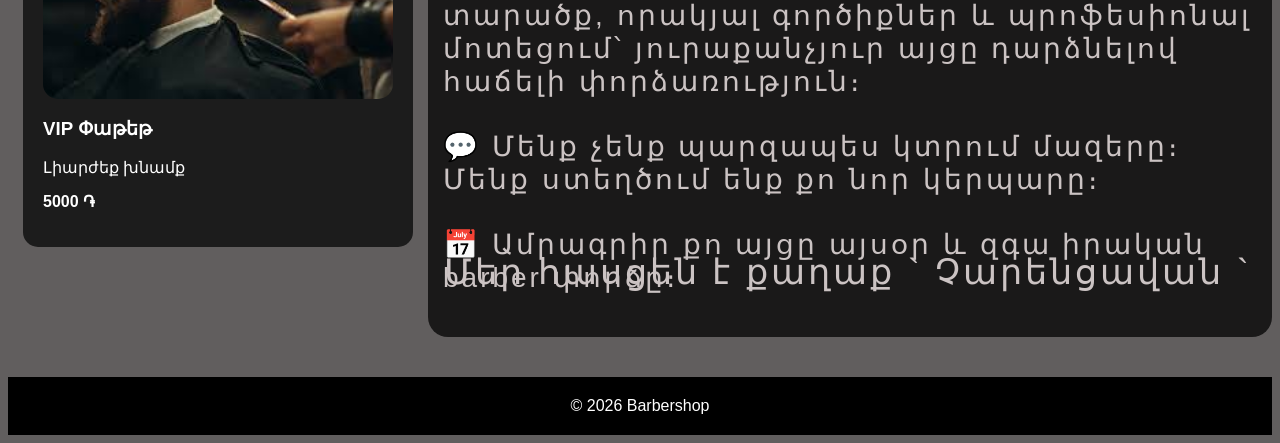
==== commit 257f4573: "Update print statement from 'Hello' to 'Goodbye'" ====
--- a/public/index.html
+++ b/public/index.html
@@ -62,7 +62,7 @@
         </div>
         
         <div class="card">
-            <img src="puplic/img/Picsart_24-06-06_10-03-38-354-scaled.jpg">
+            <img src="public/img/Picsart_24-06-06_10-03-38-354-scaled.jpg">
             <h3>Մորուք</h3>
             <p>Մոդելավորում</p>
            <p><strong class="service-price"
